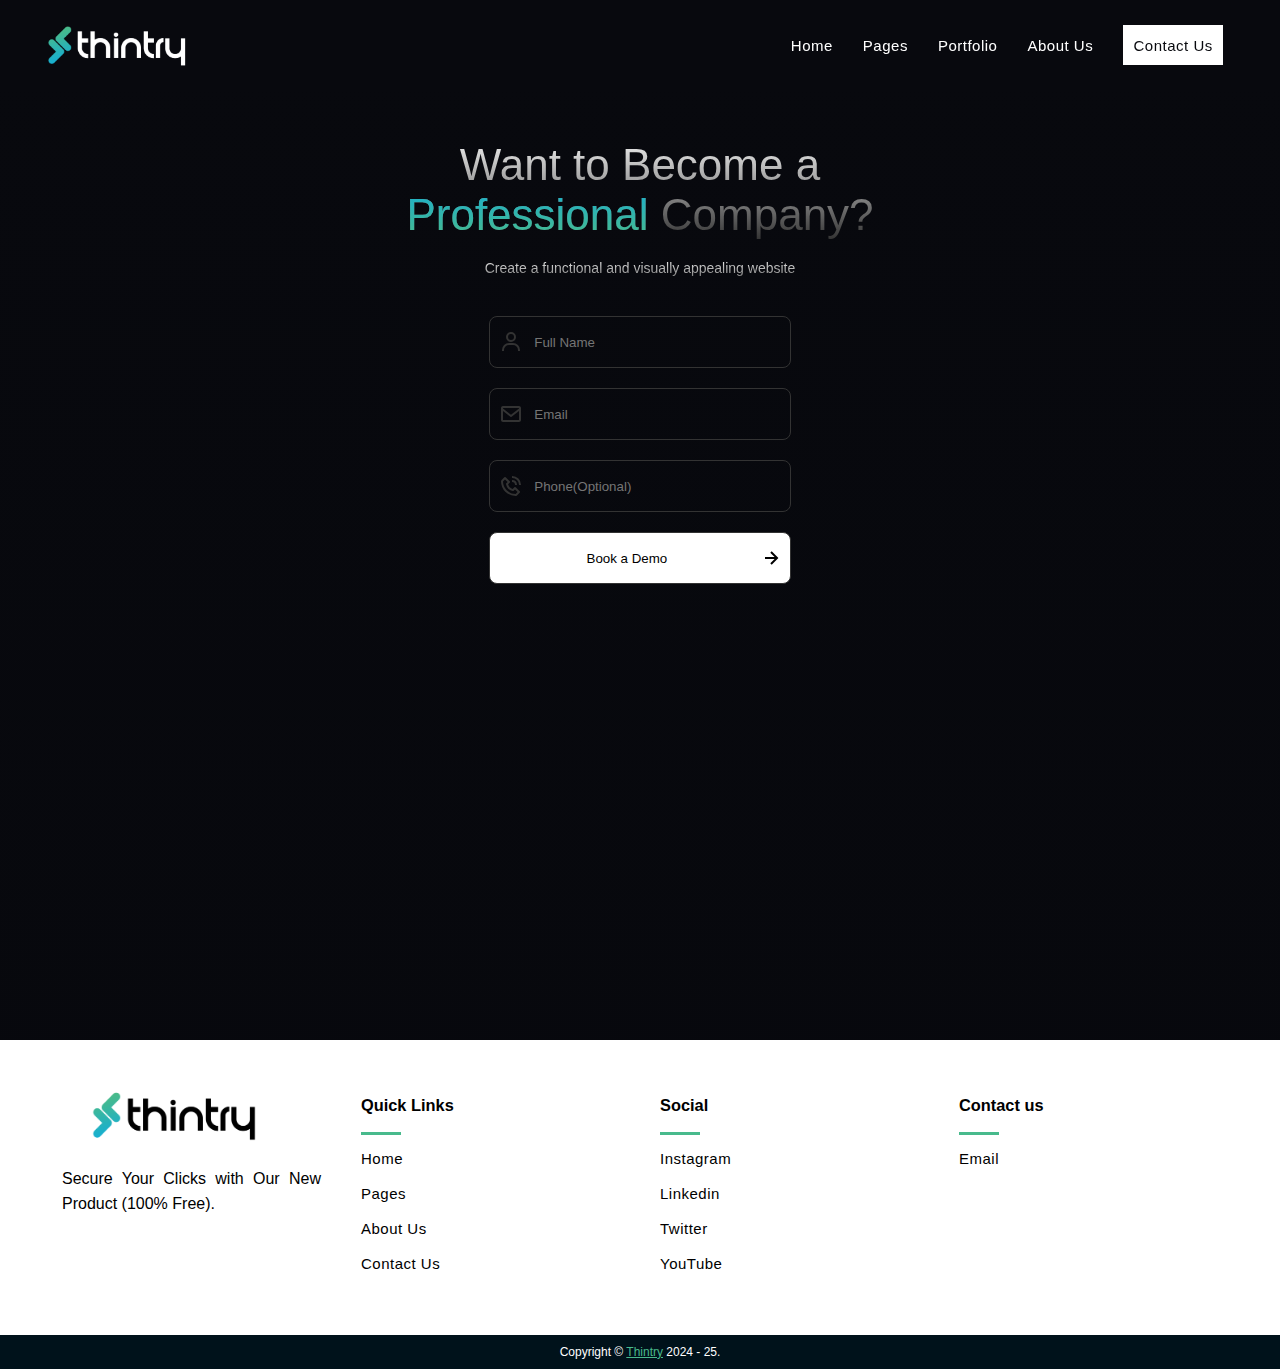
==== index.html @ 0e00d9da "Add files via upload" ====
<!DOCTYPE html>
<html lang="en">

<head>
    <meta charset="UTF-8">
    <meta name="viewport" content="width=device-width, initial-scale=1.0">
    <title>Thintry | Advertising Agency</title>

    <!-- Meat -->
    <meta name="google-site-verification" content="zIpUpTru2W37B5epfX_MBFbUAoXDlM2wQKdhubZCGa0" />
    <meta name="description" content="Secure your clicks with our new product verifeye.">
    <meta name="keywords" content="verifeye,waitlist,thintry,phishing,ihrd">

    <!-- Style -->
    <link rel="stylesheet" href="https://cdnjs.cloudflare.com/ajax/libs/font-awesome/6.5.1/css/all.min.css"
        integrity="sha512-DTOQO9RWCH3ppGqcWaEA1BIZOC6xxalwEsw9c2QQeAIftl+Vegovlnee1c9QX4TctnWMn13TZye+giMm8e2LwA=="
        crossorigin="anonymous" referrerpolicy="no-referrer" />
    <link rel="stylesheet" href="src/css/style.css">
</head>

<body>
    <!-- Header -->
    <header>
        <div class="header">
            <div class="header_sides">
                <img src="src/img/logowhite.png" alt="Verifeye">
            </div>
            <div class="header_center">
                <nav>
                    <ul>
                        <li>
                            <a href="/">Home</a>
                        </li>
                        <li>
                            <a href="https://thintry.com/terms-of-service">Pages</a>
                        </li>
                        <li>
                            <a href="https://thintry.com/portfolio">Portfolio</a>
                        </li>
                        <li>
                            <a href="https://thintry.com/about-us">About Us</a>
                        </li>
                        <li class="button">
                            <a href="https://thintry.com/contact-us">Contact Us</a>
                        </li>
                    </ul>
                    <div class="toggle_btn">
                        <svg xmlns="http://www.w3.org/2000/svg" width="24" height="24" viewBox="0 0 24 24"
                            style="fill: #fff;">
                            <path d="M4 6h16v2H4zm0 5h16v2H4zm0 5h16v2H4z"></path>
                        </svg>
                    </div>
                </nav>
            </div>

            <!-- <div class="header_sides"></div> -->
        </div>
    </header>
    <div class="dropdown_menu">
        <li>
            <a href="/">Home</a>
        </li>
        <li>
            <a href="https://thintry.com/terms-of-service">Pages</a>
        </li>
        <li>
            <a href="https://thintry.com/about-us">About Us</a>
        </li>
        <li>
            <a href="https://thintry.com/contact-us">Contact Us</a>
        </li>
        <li class="button">
            <a href="#wailist">Waitlist</a>
        </li>
    </div>
    <div class="join_form" id="waitlist">
        <div class="top_title">
            <span>
                Want to Become a <br> <span class="grade">Professional</span> Company?
            </span>
        </div>
        <div class="bottom_mark">
            <span>
                Create a functional and visually appealing
                website
            </span>
        </div>
        <div class="form">
            <form method="post" action="https://api.thintry.com/verifeye/v1/waitlist/register">
                <div class="input-box">
                    <div class="input_icon">
                        <svg xmlns="http://www.w3.org/2000/svg" width="24" height="24" viewBox="0 0 24 24"
                            style="fill: #333;">
                            <path
                                d="M12 2a5 5 0 1 0 5 5 5 5 0 0 0-5-5zm0 8a3 3 0 1 1 3-3 3 3 0 0 1-3 3zm9 11v-1a7 7 0 0 0-7-7h-4a7 7 0 0 0-7 7v1h2v-1a5 5 0 0 1 5-5h4a5 5 0 0 1 5 5v1z">
                            </path>
                        </svg>
                    </div>
                    <input type="text" name="full_name" placeholder="Full Name" required>
                </div>
                <div class="input-box">
                    <div class="input_icon">
                        <svg xmlns="http://www.w3.org/2000/svg" width="24" height="24" viewBox="0 0 24 24"
                            style="fill: #333;">
                            <path
                                d="M20 4H4c-1.103 0-2 .897-2 2v12c0 1.103.897 2 2 2h16c1.103 0 2-.897 2-2V6c0-1.103-.897-2-2-2zm0 2v.511l-8 6.223-8-6.222V6h16zM4 18V9.044l7.386 5.745a.994.994 0 0 0 1.228 0L20 9.044 20.002 18H4z">
                            </path>
                        </svg>
                    </div>
                    <input type="email" name="email" placeholder="Email" required>
                </div>
                <div class="input-box">
                    <div class="input_icon">
                        <svg xmlns="http://www.w3.org/2000/svg" width="24" height="24" viewBox="0 0 24 24"
                            style="fill: #333;">
                            <path
                                d="M16.57 22a2 2 0 0 0 1.43-.59l2.71-2.71a1 1 0 0 0 0-1.41l-4-4a1 1 0 0 0-1.41 0l-1.6 1.59a7.55 7.55 0 0 1-3-1.59 7.62 7.62 0 0 1-1.59-3l1.59-1.6a1 1 0 0 0 0-1.41l-4-4a1 1 0 0 0-1.41 0L2.59 6A2 2 0 0 0 2 7.43 15.28 15.28 0 0 0 6.3 17.7 15.28 15.28 0 0 0 16.57 22zM6 5.41 8.59 8 7.3 9.29a1 1 0 0 0-.3.91 10.12 10.12 0 0 0 2.3 4.5 10.08 10.08 0 0 0 4.5 2.3 1 1 0 0 0 .91-.27L16 15.41 18.59 18l-2 2a13.28 13.28 0 0 1-8.87-3.71A13.28 13.28 0 0 1 4 7.41zM20 11h2a8.81 8.81 0 0 0-9-9v2a6.77 6.77 0 0 1 7 7z">
                            </path>
                            <path d="M13 8c2.1 0 3 .9 3 3h2c0-3.22-1.78-5-5-5z"></path>
                        </svg>
                    </div>
                    <input type="tel" name="tel" placeholder="Phone(Optional)">
                </div>
                <div class="input-box btn-box">
                    <button>
                        <div class="left_btn">
                            Book a Demo
                        </div>
                        <div class="right_btn">
                            <svg xmlns="http://www.w3.org/2000/svg" width="24" height="24" viewBox="0 0 24 24"
                                style="fill: rgba(0, 0, 0, 1);">
                                <path
                                    d="m11.293 17.293 1.414 1.414L19.414 12l-6.707-6.707-1.414 1.414L15.586 11H6v2h9.586z">
                                </path>
                            </svg>
                        </div>
                    </button>
                </div>
            </form>
        </div>
    </div>

    <!-- Body Starts -->

     <!-- FOOTER START -->

    <div class="footer">
        <div class="inner-footer">

            <!--  for company name and description -->
            <div class="footer-items">
                <div class="footer_image">
                    <img src="src/img/logoblack.png" alt="">
                </div>
                <p>Secure Your Clicks with Our New Product (100% Free).</p>
            </div>

            <!--  for quick links  -->
            <div class="footer-items">
                <h3>Quick Links</h3>
                <div class="border1"></div> <!--for the underline -->
                <ul>
                    <a href="/">
                        <li>Home</li>
                    </a>
                    <a href="https://thintry.com/terms-of-service">
                        <li>Pages</li>
                    </a>
                    <a href="https://thintry.com/about-us">
                        <li>About Us</li>
                    </a>
                    <a href="https://thintry.com/contact-us">
                        <li>Contact Us</li>
                    </a>
                </ul>
            </div>

            <!--  for some other links -->
            <div class="footer-items">
                <h3>Social</h3>
                <div class="border1"></div> <!--for the underline -->
                <ul>
                    <a href="https://www.instagram.com/thintryin/">
                        <li>Instagram</li>
                    </a>
                    <a href="https://in.linkedin.com/company/thintry">
                        <li>Linkedin</li>
                    </a>
                    <a href="https://twitter.com/thintry">
                        <li>Twitter</li>
                    </a>
                    <a href="https://www.youtube.com/@thintry">
                        <li>YouTube</li>
                    </a>
                </ul>
            </div>

            <!--  for contact us info -->
            <div class="footer-items">
                <h3>Contact us</h3>
                <div class="border1"></div>
                <ul>
                    <a href="mailto:hello@thintry.com">
                        <li>Email</li>
                    </a>
                </ul>
            </div>
        </div>

        <!--   Footer Bottom start  -->
        <div class="footer-bottom">
            Copyright &copy; <a href="https://thintry.com/">Thintry</a> 2024 - 25.
        </div>
    </div> 

    <div class="alert alert-success hidden">Your now waitlisted!</div>
    <div class="alert alert-error hidden">An error occurred while attempting to waitlist!</div>

    <script>
        var currentPageUrl = window.location.href;
        const toggleBtn = document.querySelector('.toggle_btn')
        const toggleBtnIcon = document.querySelector('.toggle_btn i')
        const dropDownMenu = document.querySelector('.dropdown_menu')
        const alertSuccess = document.querySelector('.alert-success')

        const alertDanger = document.querySelector('.alert-error')

        // Check if the URL contains "/?whitelisted=true"
        if (currentPageUrl.includes('/?waitlisted=true')) {
            // Your code for whitelisted URL goes here
            alertSuccess.classList.remove('hidden');
            setTimeout(() => {
                alertSuccess.classList.add('hidden');
            }, 2000);
        }

        // Check if the URL contains "/?whitelisted=true"
        if (currentPageUrl.includes('/?waitlisted=false')) {
            // Your code for whitelisted URL goes here
            alertDanger.classList.remove('hidden');
            setTimeout(() => {
                alertDanger.classList.add('hidden');
            }, 2000);
        }

        toggleBtn.onclick = function () {
            dropDownMenu.classList.toggle('open')
            const isOpen = dropDownMenu.classList.contain('open')

            toggleBtnIcon.classList = isOpen
                ? 'fa-solid fa-xmark'
                : 'fa-solid fa-bars'
        }
    </script>
</body>

</html>
---- src/css/style.css ----
@font-face {
    font-family: 'Hiragino';
    src: url('/src/font/hiragino.otf') format('opentype');
}

@import url('https://fonts.googleapis.com/css2?family=Open+Sans&display=swap');

html {
    scroll-behavior: smooth;
}

body {
    padding: 0px;
    margin: 0px;
    font-family: 'Open Sans', sans-serif;
    font-size: 14px;
    background: linear-gradient(#08090e, #07080d);
    color: #fff;
    width: 100%;
    overflow-x: hidden;
    /* background-image: url('https://i.postimg.cc/hPLV7Ddb/cybersecurity-privacy-concepts-p.webp');
    background-size: cover;
    background-repeat: no-repeat; */
}

/* Header */
header {
    width: 100%;
    height: 70px;
    padding: 10px;
    overflow: hidden;
    backdrop-filter: blur(5px);
    position: fixed;
    top: 0px;
}

header .header {
    display: flex;
    width: 100%;
    height: 100%;
    align-items: center;
    justify-content: center;
}

header .header .header_sides {
    width: 300px;
    height: 100%;
    display: flex;
    align-items: center;
    justify-content: center;
}

header .header .header_sides img {
    width: 90%;
}

header .header .header_center {
    width: 100%;
    display: flex;
    flex-direction: row;
    align-items: center;
    justify-content: center;
}

header .header .header_center nav {
    width: 100%;
    height: 100%;
    display: flex;
    align-items: center;
    justify-content: center;
}

header .header .header_center nav ul {
    width: 90%;
    height: 80%;
    display: flex;
    list-style: none;
    justify-content: end;
    align-items: center;
}

header .header .header_center nav ul li {
    margin: 15px;
    margin: 15px;
    display: flex;
    align-items: center;
    justify-content: center;
}


header .header .header_center nav ul li a {
    text-decoration: none;
    color: #fff;
}

header .header .header_center nav ul li.button {
    width: 100px;
    background: #fff;
    height: 40px;
    display: flex;
    align-items: center;
    justify-content: center;
    transition: background 0.3s ease-in-out;
}

header .header .header_center nav ul li.button:hover {
    width: 98px;
    height: 38px;
    background: #07080d;
    border: 1px solid #fff;
}

header .header .header_center nav ul li.button a {
    color: #08090e;
}

header .header .header_center nav ul li.button:hover a {
    color: #fff;
}

.toggle_btn {
    font-size: 1.5rem;
    cursor: pointer;
    display: none;
}

/* Form */

.join_form {
    width: 100vw;
    display: flex;
    flex-direction: column;
    padding: 70px 0px 0px;
    margin-top: 70px;
    height: 100vh;
    align-items: center;
    /* justify-content: center; */
}

.join_form .top_title {
    width: 90%;
    display: flex;
    align-items: center;
    justify-content: center;
}

.join_form .top_title span {
    font-family: 'Open Sans', sans-serif;
    font-weight: 0;
    font-size: 44px;
    text-align: center;
    background: -webkit-linear-gradient(#eee, #333);
    -webkit-background-clip: text;
    -webkit-text-fill-color: transparent;
}

.grade {
    background: -webkit-linear-gradient(#1bb0cc, #48ba8c) !important;
    -webkit-background-clip: text !important;
    -webkit-text-fill-color: transparent !important;
}

.join_form .form {
    width: 90%;
    display: flex;
    align-items: center;
    justify-content: center;
}

.join_form .form form {
    width: 300px;
    display: flex;
    flex-direction: column;
    align-items: center;
    justify-content: center;
    padding: 30px 0px 0px;
}

.join_form .form form .input-box {
    width: 100%;
    height: 50px;
    margin: 10px;
    display: flex;
    align-items: center;
    justify-content: center;
    border: 1px solid #333;
    border-radius: 8px;
}

.join_form .form form .input-box .input_icon {
    width: 50px;
    height: 100%;
    display: flex;
    align-items: center;
    justify-content: center;
}

.join_form .form form .input-box input {
    width: 100%;
    height: 100%;
    outline: none;
    background: transparent;
    border: none;
    color: #fff;
    /* padding-left: 10px; */
}

.join_form .form form .input-box button {
    width: 100%;
    height: 100%;
    outline: none;
    border: none;
    background: transparent;
    display: flex;
    align-items: center;
    justify-content: center;
}

.join_form .form form .input-box button .left_btn {
    width: 100%;
    display: flex;
    align-items: center;
    justify-content: center;
}

.join_form .form form .input-box button .right_btn {
    width: 10%;
    display: flex;
    align-items: center;
    justify-content: center;
}

.join_form .form form .btn-box {
    background: #fff;
}

.join_form .form form .inactive {
    background: #333;
}

.join_form .bottom_mark {
    width: 90%;
    display: flex;
    align-items: center;
    justify-content: center;
    padding: 20px 0px 0px;
}

.join_form .bottom_mark span {
    background: -webkit-linear-gradient(#eee, #858585);
    -webkit-background-clip: text;
    -webkit-text-fill-color: transparent;
}

/* FOOTER */
.footer {
    width: 100%;
    background: #fff;
    display: block;
}

.inner-footer {
    width: 95%;
    margin: auto;
    padding: 30px 10px;
    display: flex;
    flex-wrap: wrap;
    box-sizing: border-box;
    justify-content: center;
}

.footer-items {
    width: 25%;
    padding: 10px 20px;
    box-sizing: border-box;
    color: #000;
}

.footer-items .footer_image {
    width: 100%;
    display: flex;
    align-items: center;
    justify-content: center;
}

.footer-items .footer_image img {
    width: 100%;
}

.footer-items p {
    font-size: 16px;
    text-align: justify;
    line-height: 25px;
    color: #000;
}

.footer-items h1 {
    color: #000;
}

.border1 {
    height: 3px;
    width: 40px;
    background: #48ba8c;
    color: #1bb0cc;
    background-color: #48ba8c;
    border: 0px;
}

ul {
    list-style: none;
    color: #000;
    font-size: 15px;
    letter-spacing: 0.5px;
    padding: 0px;
}

ul a {
    text-decoration: none;
    outline: none;
    color: #000;
    transition: 0.3s;
}

ul a:hover {
    color: #1bb0cc;
}

ul li {
    margin: 10px 0;
    height: 25px;
}

li i {
    margin-right: 20px;
}

.social-media {
    width: 100%;
    color: #000;
    text-align: center;
    font-size: 20px;
}

.social-media a {
    text-decoration: none;
}

.social-media i {
    height: 25px;
    width: 25px;
    margin: 20px 10px;
    padding: 4px;
    color: #000;
    transition: 0.5s;
}

.social-media i:hover {
    transform: scale(1.5);
}

.footer-bottom a {
    color: #48ba8c;
}

.footer-bottom {
    padding: 10px;
    background: #00121b;
    color: #fff;
    font-size: 12px;
    text-align: center;
}

/* dropdown */

.dropdown_menu {
    display: none;
    position: absolute;
    right: 2rem;
    top: 60px;
    width: 300px;
    height: 0;
    background: rgba(255, 255, 255, 0.1);
    backdrop-filter: blur(25px);
    border-radius: 10px;
    overflow: hidden;
    transition: height 0.2s cubic-bezier(0.175, 0.885, 0.32, 1.275);
    position: fixed;
    top: 90px;
}

.dropdown_menu.open {
    height: 160px;
}

.dropdown_menu li {
    padding: 0.7rem;
    display: flex;
    align-items: center;
    justify-content: start;
    padding-left: 34px;
}

.dropdown_menu li a {
    text-decoration: none;
    color: #fff;
}

.alert {
    margin: 10px 10px;
    padding: 12px 12px 12px;
    border-radius: 5px;
    font-family: 'Open Sans', sans-serif;
    font-size: .9rem;
    font-weight: 300;
    letter-spacing: 1px;
    position: fixed;
    display: flex;
    align-items: center;
    justify-content: center;
    bottom: 10px;
    left: 10;
}

.alert:hover {
    cursor: pointer;
}

.alert:before {
    padding-right: 12px;
}

.alert:after {
    content: '\f00d';
    font-family: 'FontAwesome';
    float: right;
    padding: 3px;

    &:hover {
        cursor: pointer;
    }
}

.alert-info {
    color: #00529B;
    background-color: #BDE5F8;
    border: 1px solid darken(#BDE5F8, 15%);
}

.alert-info:before {
    content: '\f05a';
    font-family: 'FontAwesome';
}

.alert-warn {
    color: #9F6000;
    background-color: #FEEFB3;
    border: 1px solid darken(#FEEFB3, 15%);
}

.alert-warn:before {
    content: '\f071';
    font-family: 'FontAwesome';
}

.alert-error {
    color: #D8000C;
    background-color: #FFBABA;
    border: 1px solid darken(#FFBABA, 15%);
}

.alert-error:before {
    content: '\f057';
    font-family: 'FontAwesome';
}

.alert-success {
    color: #4F8A10;
    background-color: #DFF2BF;
    border: 1px solid darken(#DFF2BF, 15%);
}

.alert-success:before {
    content: '\f058';
    font-family: 'FontAwesome';
}

@media(max-width:992px) {

    .header li,
    .button,
    .button a {
        display: none !important;
    }

    .toggle_btn {
        display: flex;
        position: absolute;
        right: 4rem;
    }

    .dropdown_menu {
        display: block;
    }


}

@media (max-width:576px) {
    .dropdown_menu {
        left: 2rem;
        width: unset;
    }
}

/* for tablet mode view */

@media screen and (max-width: 1275px) {
    .footer-items {
        width: 50%;
    }
}

/* for mobile screen view */

@media screen and (max-width: 660px) {
    .footer-items {
        width: 100%;
    }
}

@media screen and (max-width:375px) {
    .form .input-box {
        width: 80% !important;
    }
}

.hidden {
    display: none !important;
}
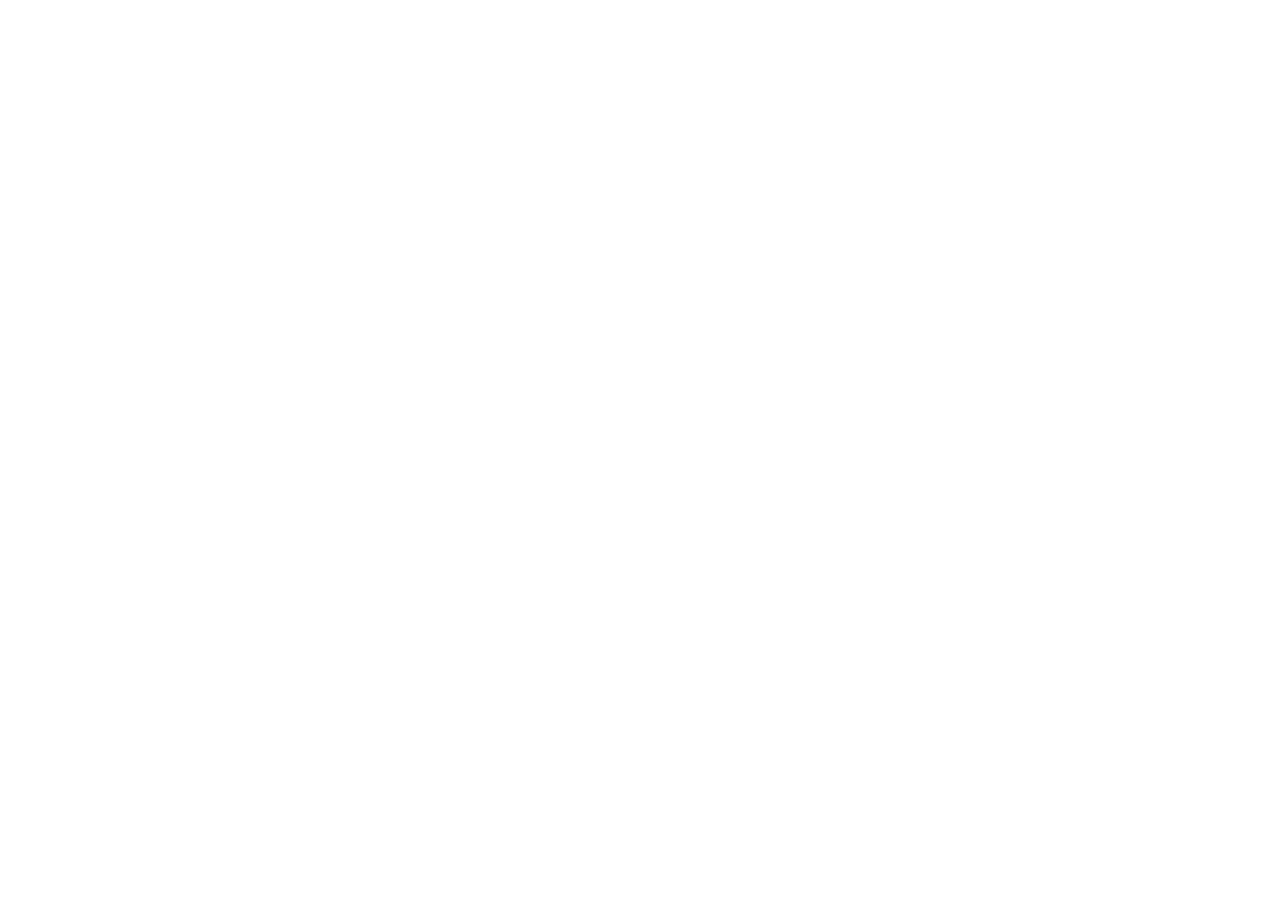
==== commit dc0f921e: "Add files via upload" ====
--- a/index.html
+++ b/index.html
@@ -10,6 +10,22 @@
     <meta name="google-site-verification" content="zIpUpTru2W37B5epfX_MBFbUAoXDlM2wQKdhubZCGa0" />
     <meta name="description" content="Secure your clicks with our new product verifeye.">
     <meta name="keywords" content="verifeye,waitlist,thintry,phishing,ihrd">
+    <meta property="og:url" content="https://thintry.com/">
+
+    <!-- Favicon -->
+    <link rel="icon" type="image/x-icon" href="/src/img/favicon.ico">
+
+    <!-- Apple Touch Icons -->
+    <link rel="apple-touch-icon" sizes="57x57" href="/src/img/apple-touch-icon-57x57.png">
+    <link rel="apple-touch-icon" sizes="60x60" href="/src/img/apple-touch-icon-60x60.png">
+    <link rel="apple-touch-icon" sizes="72x72" href="/src/img/apple-touch-icon-72x72.png">
+    <link rel="apple-touch-icon" sizes="76x76" href="/src/img/apple-touch-icon-76x76.png">
+    <link rel="apple-touch-icon" sizes="114x114" href="/src/img/apple-touch-icon-114x114.png">
+    <link rel="apple-touch-icon" sizes="120x120" href="/src/img/apple-touch-icon-120x120.png">
+    <link rel="apple-touch-icon" sizes="144x144" href="/src/img/apple-touch-icon-144x144.png">
+    <link rel="apple-touch-icon" sizes="152x152" href="/src/img/apple-touch-icon-152x152.png">
+    <link rel="apple-touch-icon" sizes="180x180" href="/src/img/apple-touch-icon-180x180.png">
+
 
     <!-- Style -->
     <link rel="stylesheet" href="https://cdnjs.cloudflare.com/ajax/libs/font-awesome/6.5.1/css/all.min.css"
@@ -20,238 +36,7 @@
 
 <body>
     <!-- Header -->
-    <header>
-        <div class="header">
-            <div class="header_sides">
-                <img src="src/img/logowhite.png" alt="Verifeye">
-            </div>
-            <div class="header_center">
-                <nav>
-                    <ul>
-                        <li>
-                            <a href="/">Home</a>
-                        </li>
-                        <li>
-                            <a href="https://thintry.com/terms-of-service">Pages</a>
-                        </li>
-                        <li>
-                            <a href="https://thintry.com/portfolio">Portfolio</a>
-                        </li>
-                        <li>
-                            <a href="https://thintry.com/about-us">About Us</a>
-                        </li>
-                        <li class="button">
-                            <a href="https://thintry.com/contact-us">Contact Us</a>
-                        </li>
-                    </ul>
-                    <div class="toggle_btn">
-                        <svg xmlns="http://www.w3.org/2000/svg" width="24" height="24" viewBox="0 0 24 24"
-                            style="fill: #fff;">
-                            <path d="M4 6h16v2H4zm0 5h16v2H4zm0 5h16v2H4z"></path>
-                        </svg>
-                    </div>
-                </nav>
-            </div>
 
-            <!-- <div class="header_sides"></div> -->
-        </div>
-    </header>
-    <div class="dropdown_menu">
-        <li>
-            <a href="/">Home</a>
-        </li>
-        <li>
-            <a href="https://thintry.com/terms-of-service">Pages</a>
-        </li>
-        <li>
-            <a href="https://thintry.com/about-us">About Us</a>
-        </li>
-        <li>
-            <a href="https://thintry.com/contact-us">Contact Us</a>
-        </li>
-        <li class="button">
-            <a href="#wailist">Waitlist</a>
-        </li>
-    </div>
-    <div class="join_form" id="waitlist">
-        <div class="top_title">
-            <span>
-                Want to Become a <br> <span class="grade">Professional</span> Company?
-            </span>
-        </div>
-        <div class="bottom_mark">
-            <span>
-                Create a functional and visually appealing
-                website
-            </span>
-        </div>
-        <div class="form">
-            <form method="post" action="https://api.thintry.com/verifeye/v1/waitlist/register">
-                <div class="input-box">
-                    <div class="input_icon">
-                        <svg xmlns="http://www.w3.org/2000/svg" width="24" height="24" viewBox="0 0 24 24"
-                            style="fill: #333;">
-                            <path
-                                d="M12 2a5 5 0 1 0 5 5 5 5 0 0 0-5-5zm0 8a3 3 0 1 1 3-3 3 3 0 0 1-3 3zm9 11v-1a7 7 0 0 0-7-7h-4a7 7 0 0 0-7 7v1h2v-1a5 5 0 0 1 5-5h4a5 5 0 0 1 5 5v1z">
-                            </path>
-                        </svg>
-                    </div>
-                    <input type="text" name="full_name" placeholder="Full Name" required>
-                </div>
-                <div class="input-box">
-                    <div class="input_icon">
-                        <svg xmlns="http://www.w3.org/2000/svg" width="24" height="24" viewBox="0 0 24 24"
-                            style="fill: #333;">
-                            <path
-                                d="M20 4H4c-1.103 0-2 .897-2 2v12c0 1.103.897 2 2 2h16c1.103 0 2-.897 2-2V6c0-1.103-.897-2-2-2zm0 2v.511l-8 6.223-8-6.222V6h16zM4 18V9.044l7.386 5.745a.994.994 0 0 0 1.228 0L20 9.044 20.002 18H4z">
-                            </path>
-                        </svg>
-                    </div>
-                    <input type="email" name="email" placeholder="Email" required>
-                </div>
-                <div class="input-box">
-                    <div class="input_icon">
-                        <svg xmlns="http://www.w3.org/2000/svg" width="24" height="24" viewBox="0 0 24 24"
-                            style="fill: #333;">
-                            <path
-                                d="M16.57 22a2 2 0 0 0 1.43-.59l2.71-2.71a1 1 0 0 0 0-1.41l-4-4a1 1 0 0 0-1.41 0l-1.6 1.59a7.55 7.55 0 0 1-3-1.59 7.62 7.62 0 0 1-1.59-3l1.59-1.6a1 1 0 0 0 0-1.41l-4-4a1 1 0 0 0-1.41 0L2.59 6A2 2 0 0 0 2 7.43 15.28 15.28 0 0 0 6.3 17.7 15.28 15.28 0 0 0 16.57 22zM6 5.41 8.59 8 7.3 9.29a1 1 0 0 0-.3.91 10.12 10.12 0 0 0 2.3 4.5 10.08 10.08 0 0 0 4.5 2.3 1 1 0 0 0 .91-.27L16 15.41 18.59 18l-2 2a13.28 13.28 0 0 1-8.87-3.71A13.28 13.28 0 0 1 4 7.41zM20 11h2a8.81 8.81 0 0 0-9-9v2a6.77 6.77 0 0 1 7 7z">
-                            </path>
-                            <path d="M13 8c2.1 0 3 .9 3 3h2c0-3.22-1.78-5-5-5z"></path>
-                        </svg>
-                    </div>
-                    <input type="tel" name="tel" placeholder="Phone(Optional)">
-                </div>
-                <div class="input-box btn-box">
-                    <button>
-                        <div class="left_btn">
-                            Book a Demo
-                        </div>
-                        <div class="right_btn">
-                            <svg xmlns="http://www.w3.org/2000/svg" width="24" height="24" viewBox="0 0 24 24"
-                                style="fill: rgba(0, 0, 0, 1);">
-                                <path
-                                    d="m11.293 17.293 1.414 1.414L19.414 12l-6.707-6.707-1.414 1.414L15.586 11H6v2h9.586z">
-                                </path>
-                            </svg>
-                        </div>
-                    </button>
-                </div>
-            </form>
-        </div>
-    </div>
-
-    <!-- Body Starts -->
-
-     <!-- FOOTER START -->
-
-    <div class="footer">
-        <div class="inner-footer">
-
-            <!--  for company name and description -->
-            <div class="footer-items">
-                <div class="footer_image">
-                    <img src="src/img/logoblack.png" alt="">
-                </div>
-                <p>Secure Your Clicks with Our New Product (100% Free).</p>
-            </div>
-
-            <!--  for quick links  -->
-            <div class="footer-items">
-                <h3>Quick Links</h3>
-                <div class="border1"></div> <!--for the underline -->
-                <ul>
-                    <a href="/">
-                        <li>Home</li>
-                    </a>
-                    <a href="https://thintry.com/terms-of-service">
-                        <li>Pages</li>
-                    </a>
-                    <a href="https://thintry.com/about-us">
-                        <li>About Us</li>
-                    </a>
-                    <a href="https://thintry.com/contact-us">
-                        <li>Contact Us</li>
-                    </a>
-                </ul>
-            </div>
-
-            <!--  for some other links -->
-            <div class="footer-items">
-                <h3>Social</h3>
-                <div class="border1"></div> <!--for the underline -->
-                <ul>
-                    <a href="https://www.instagram.com/thintryin/">
-                        <li>Instagram</li>
-                    </a>
-                    <a href="https://in.linkedin.com/company/thintry">
-                        <li>Linkedin</li>
-                    </a>
-                    <a href="https://twitter.com/thintry">
-                        <li>Twitter</li>
-                    </a>
-                    <a href="https://www.youtube.com/@thintry">
-                        <li>YouTube</li>
-                    </a>
-                </ul>
-            </div>
-
-            <!--  for contact us info -->
-            <div class="footer-items">
-                <h3>Contact us</h3>
-                <div class="border1"></div>
-                <ul>
-                    <a href="mailto:hello@thintry.com">
-                        <li>Email</li>
-                    </a>
-                </ul>
-            </div>
-        </div>
-
-        <!--   Footer Bottom start  -->
-        <div class="footer-bottom">
-            Copyright &copy; <a href="https://thintry.com/">Thintry</a> 2024 - 25.
-        </div>
-    </div> 
-
-    <div class="alert alert-success hidden">Your now waitlisted!</div>
-    <div class="alert alert-error hidden">An error occurred while attempting to waitlist!</div>
-
-    <script>
-        var currentPageUrl = window.location.href;
-        const toggleBtn = document.querySelector('.toggle_btn')
-        const toggleBtnIcon = document.querySelector('.toggle_btn i')
-        const dropDownMenu = document.querySelector('.dropdown_menu')
-        const alertSuccess = document.querySelector('.alert-success')
-
-        const alertDanger = document.querySelector('.alert-error')
-
-        // Check if the URL contains "/?whitelisted=true"
-        if (currentPageUrl.includes('/?waitlisted=true')) {
-            // Your code for whitelisted URL goes here
-            alertSuccess.classList.remove('hidden');
-            setTimeout(() => {
-                alertSuccess.classList.add('hidden');
-            }, 2000);
-        }
-
-        // Check if the URL contains "/?whitelisted=true"
-        if (currentPageUrl.includes('/?waitlisted=false')) {
-            // Your code for whitelisted URL goes here
-            alertDanger.classList.remove('hidden');
-            setTimeout(() => {
-                alertDanger.classList.add('hidden');
-            }, 2000);
-        }
-
-        toggleBtn.onclick = function () {
-            dropDownMenu.classList.toggle('open')
-            const isOpen = dropDownMenu.classList.contain('open')
-
-            toggleBtnIcon.classList = isOpen
-                ? 'fa-solid fa-xmark'
-                : 'fa-solid fa-bars'
-        }
-    </script>
 </body>
 
 </html>--- a/src/css/style.css
+++ b/src/css/style.css
@@ -231,7 +231,7 @@
 }
 
 .join_form .form form .btn-box {
-    background: #fff;
+    background: linear-gradient(#47ba8e, #1db1c9);
 }
 
 .join_form .form form .inactive {
